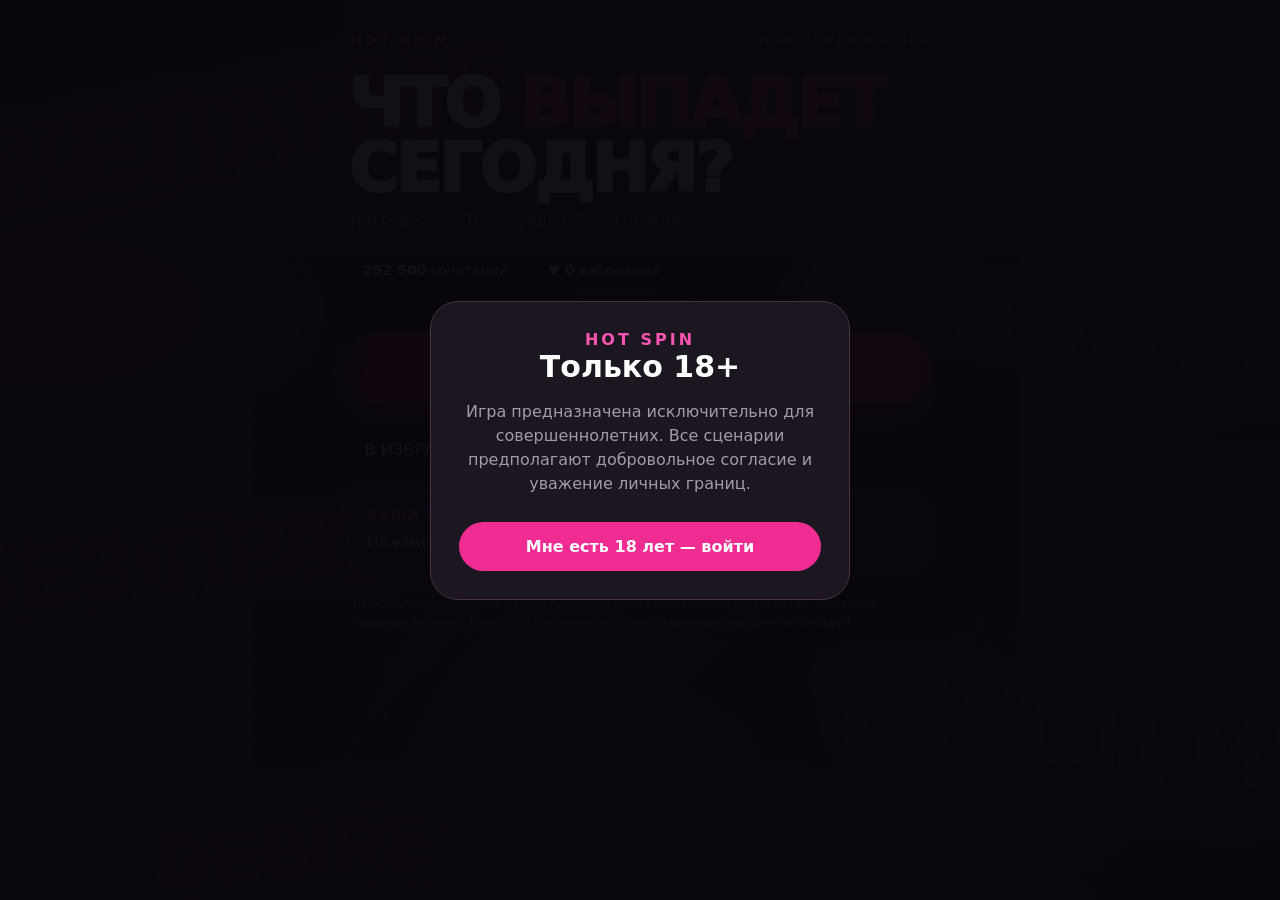
==== hot-spin/index.html @ f5f86ce6 "Curate third reel for poses and roleplay use" ====
<!doctype html>
<html lang="ru">
<head>
<meta charset="utf-8"><meta name="viewport" content="width=device-width,initial-scale=1,viewport-fit=cover">
<meta name="theme-color" content="#09070c"><title>HOT SPIN 18+</title>
<script src="https://telegram.org/js/telegram-web-app.js"></script>
<style>
:root{color-scheme:dark;--bg:#09070c;--panel:#1a171f;--line:#39313d;--pink:#f02b91;--pink2:#a20b69;--muted:#a49ba9;--white:#fff}
*{box-sizing:border-box}body{margin:0;background:radial-gradient(ellipse at 80% 0%,#40102d 0,transparent 38%),radial-gradient(ellipse at 0% 60%,#250d22 0,transparent 35%),var(--bg);color:var(--white);font-family:system-ui,-apple-system,Segoe UI,sans-serif;min-height:100vh}
main{max-width:620px;margin:auto;padding:24px 18px calc(36px + env(safe-area-inset-bottom))}
.top{display:flex;justify-content:space-between;align-items:center;color:var(--muted);font-size:14px;margin:8px 2px 24px}.brand{font-weight:900;letter-spacing:3px;color:#ff55b2}
h1{font-size:clamp(42px,11vw,68px);line-height:.95;letter-spacing:-3px;margin:24px 0 10px;font-weight:950}.hot{color:#ff399f}.sub{color:var(--muted);font-size:15px;margin:0 0 22px}
.pills{display:flex;gap:10px;flex-wrap:wrap;margin:22px 0 26px}.pill{border:1px solid var(--line);border-radius:30px;padding:10px 14px;color:#eee;background:#151219;font-size:14px}
.card{background:linear-gradient(145deg,#211d26,#151219);border:1px solid #39323d;border-radius:28px;padding:21px 18px;margin:14px 0;box-shadow:0 12px 30px #0003}
.cardhead{display:flex;align-items:center;justify-content:space-between;gap:8px;color:#a99eac;font-size:12px;letter-spacing:2px;text-transform:uppercase}.tools{display:flex;gap:8px}.icon{width:46px;height:46px;border-radius:50%;border:1px solid #514755;background:#29232e;color:white;font-size:22px;cursor:pointer}.value{font-size:clamp(23px,6vw,30px);font-weight:750;min-height:74px;display:flex;align-items:center;padding-right:4px;line-height:1.15;overflow-wrap:anywhere}.value.spinning{filter:blur(1.5px);opacity:.65}
.single-drum{padding:10px 11px 8px;border-color:#6c2853;box-shadow:0 14px 40px #d3137820}
.reelValues{margin-top:6px;border-radius:15px;overflow:hidden;background:linear-gradient(180deg,#100d14,#28202b 48%,#100d14);border:1px solid #493345}
.reelRow{min-width:0;display:grid;grid-template-columns:minmax(0,1fr) 100px;grid-template-rows:14px 1fr;gap:2px 6px;padding:7px 9px;border-bottom:1px solid #493345;align-items:center;height:112px;min-height:112px}
.reelRow:last-child{border-bottom:0}
.reelLabel{grid-column:1;color:#ff69b9;font-size:10px;letter-spacing:1.5px;text-transform:uppercase}
.reelValue{grid-column:1;grid-row:2;font-size:clamp(17px,4.8vw,23px);font-weight:800;line-height:1.1;overflow-wrap:anywhere;word-break:normal;height:3.4em;min-height:0;max-height:none;display:block;overflow:visible;align-self:center}
.reelTools{grid-column:2;grid-row:1 / span 2;display:flex;flex-direction:row;flex-wrap:nowrap;justify-content:center;align-items:center;gap:3px;width:100px}
.reelTools button{display:grid;place-items:center;box-sizing:border-box;width:30px;height:30px;min-width:30px;min-height:30px;flex:0 0 30px;padding:0;border:1px solid #87406c;border-radius:9px;background:linear-gradient(145deg,#30202f,#17121b);color:#ff83c7;cursor:pointer}.reelTools button:active{transform:scale(.94);background:#54213f}.reelTools button svg{width:17px;height:17px;display:block;stroke:currentColor;fill:none;stroke-width:2;stroke-linecap:round;stroke-linejoin:round}.reelTools .poseHelp{font-size:17px;font-weight:900;line-height:1}
.reelTools .poseHelp{width:100%;height:24px;min-height:24px;border-radius:8px;font-size:12px}
.reelValue.rolling{animation:reelSpinDown .11s linear infinite;filter:blur(1.5px);opacity:.72}
.reelValue.settling{animation:none;filter:blur(0);opacity:1;transform:translateY(0);transition:transform 850ms cubic-bezier(.12,.78,.18,1),opacity 650ms ease,filter 650ms ease}
@keyframes reelSpinDown{0%{transform:translateY(-13px)}100%{transform:translateY(13px)}}
@media(prefers-reduced-motion:reduce){.reelValue.rolling{animation:none;filter:blur(1px)}}
button{font:inherit}.spin{width:100%;border:1px solid #ff64b8;border-radius:100px;padding:21px 16px;margin:18px 0 10px;background:linear-gradient(100deg,#9d0c68,#f02b91,#bd167b);color:white;font-weight:850;font-size:24px;box-shadow:0 12px 32px #d3137845;cursor:pointer}.spin:disabled{opacity:.65}.secondary{border:1px solid var(--line);background:#17131b;color:#f6eaf2;border-radius:18px;padding:12px 16px;cursor:pointer}.actions{display:flex;gap:10px;flex-wrap:wrap;margin-top:12px}.result{border:1px solid #7b2859;background:#241321;border-radius:22px;padding:18px;margin-top:16px}.result h2{font-size:13px;letter-spacing:2px;color:#ff66b7;margin:0 0 10px}.result p{margin:7px 0;color:#eee}.note{color:var(--muted);font-size:12px;line-height:1.5;margin:18px 4px}.locked{color:#ff69b9}.gate{position:fixed;inset:0;background:#09070cf5;z-index:5;display:grid;place-items:center;padding:24px}.gatebox{max-width:420px;text-align:center;background:#1b1620;border:1px solid #493044;border-radius:28px;padding:28px}.gate h2{font-size:30px;margin:0 0 8px}.gate p{color:var(--muted);line-height:1.5}.gate button{background:var(--pink);color:white;border:0;border-radius:30px;padding:15px 24px;font-weight:800;width:100%;margin-top:10px}.hidden{display:none!important}
@media(prefers-reduced-motion:no-preference){.spin{transition:none;transform:none}.spin:active{transform:none}.card{transition:border-color .2s}}

/* Erotic street-art ambient */
body{position:relative;overflow-x:hidden;background-color:#08060b}
.ambient{position:fixed;inset:0;z-index:0;overflow:hidden;pointer-events:none;isolation:isolate;background:radial-gradient(ellipse at 50% 110%,#68113f3d,transparent 56%),linear-gradient(135deg,#08060b 0%,#130914 48%,#09070c 100%)}
.ambient::before,.ambient::after{content:"";position:absolute;inset:-30%;pointer-events:none;will-change:transform}
.ambient::before{filter:blur(28px);background:radial-gradient(ellipse 28% 18% at 20% 40%,#f02b9133,transparent 75%),radial-gradient(ellipse 30% 20% at 82% 65%,#7e2be033,transparent 74%),radial-gradient(ellipse 23% 26% at 52% 18%,#f04c9b20,transparent 76%);animation:streetGlow 20s ease-in-out infinite alternate}
.ambient::after{opacity:.28;background-image:radial-gradient(#ff58b6 1px,transparent 1.5px),radial-gradient(#a84dff 1px,transparent 1.5px);background-size:27px 27px,41px 41px;background-position:0 0,13px 19px;mask-image:linear-gradient(135deg,transparent 5%,#000 45%,transparent 92%);animation:halftoneDrift 30s linear infinite}
.ambient span{position:absolute;display:block;white-space:nowrap;left:var(--x,50%);top:110%;animation:streetFloat var(--duration,25s) ease-in-out infinite;animation-delay:var(--delay,0s);will-change:transform,opacity}
.ambient .symbol{font-size:var(--size,34px);font-weight:900;color:#ff65b8;opacity:0;text-shadow:0 0 18px #f02b91a8,2px 2px 0 #32102d}
.ambient .word{font-size:var(--size,17px);font-weight:1000;letter-spacing:3px;color:#ff69bd;opacity:0;text-transform:uppercase;-webkit-text-stroke:.35px #ffd2e9;text-shadow:3px 3px 0 #74104d,0 0 18px #f02b91b0;transform:rotate(var(--rot,-8deg))}
.ambient .tag{font-family:Impact,Haettenschweiler,"Arial Narrow Bold",sans-serif;font-size:var(--size,26px);letter-spacing:1px;color:#c6a0ff;-webkit-text-stroke:1px #45134f;text-shadow:3px 3px 0 #f02b91,0 0 18px #b64cff;opacity:0}
.ambient .wall-tag{position:absolute;display:block;white-space:nowrap;pointer-events:none;font-family:Impact,Haettenschweiler,"Arial Narrow Bold",sans-serif;font-weight:1000;line-height:.9;letter-spacing:2px;font-size:clamp(42px,10vw,104px);color:#ff4eaa;-webkit-text-stroke:1.5px #ffc0df;text-shadow:5px 5px 0 #641044,9px 9px 0 #a52c78,0 0 28px #f02b91;opacity:.23;filter:drop-shadow(0 0 14px #d82c91);animation:graffitiPulse 9s ease-in-out infinite alternate}
.ambient .wall-one{top:9%;left:-2%;transform:rotate(-11deg)}
.ambient .wall-two{top:32%;right:-5%;font-size:clamp(38px,8vw,82px);color:#c69aff;-webkit-text-stroke:1px #f0d9ff;text-shadow:5px 5px 0 #43114e,9px 9px 0 #7925a0,0 0 28px #a84dff;transform:rotate(8deg);animation-delay:-3s}
.ambient .wall-three{top:57%;left:-4%;font-size:clamp(37px,8.5vw,88px);transform:rotate(-7deg);animation-delay:-5s}
.ambient .wall-four{top:77%;right:-4%;font-size:clamp(40px,9vw,92px);color:#d6aaff;-webkit-text-stroke:1px #f5dcff;text-shadow:5px 5px 0 #42104d,9px 9px 0 #8124a5,0 0 28px #a84dff;transform:rotate(7deg);animation-delay:-2s}
.ambient .wall-five{top:91%;left:12%;font-size:clamp(36px,7vw,72px);transform:rotate(-5deg);animation-delay:-7s}
@keyframes graffitiPulse{0%{opacity:.16;filter:drop-shadow(0 0 8px #d82c91)}100%{opacity:.3;filter:drop-shadow(0 0 22px #d82c91)}}
.ambient .dance-shadow{position:absolute;top:27%;left:50%;width:min(62vw,360px);height:440px;opacity:.13;filter:blur(1px);transform:translateX(-50%);background:radial-gradient(ellipse at 34% 12%,#ff73bd 0 5%,transparent 5.8%),radial-gradient(ellipse at 65% 18%,#b77aff 0 5%,transparent 5.8%),radial-gradient(ellipse at 39% 38%,#ff5aa8 0 12%,transparent 12.8%),radial-gradient(ellipse at 61% 43%,#a86bff 0 13%,transparent 13.8%),linear-gradient(115deg,transparent 28%,#ff5aa8 29% 38%,transparent 39%),linear-gradient(65deg,transparent 53%,#a86bff 54% 63%,transparent 64%);mask-image:radial-gradient(ellipse at center,#000 15%,transparent 72%);animation:closeDance 8s ease-in-out infinite alternate}
@keyframes streetGlow{0%{transform:translate3d(-3%,1%,0) scale(.94) rotate(-5deg)}100%{transform:translate3d(4%,2%,0) scale(1.07) rotate(7deg)}}
@keyframes halftoneDrift{from{transform:translate3d(0,0,0) rotate(0)}to{transform:translate3d(2%,-2%,0) rotate(8deg)}}
@keyframes closeDance{0%{transform:translateX(-50%) rotate(-3deg) scale(.96)}100%{transform:translateX(-50%) rotate(3deg) scale(1.04)}}
@keyframes streetFloat{0%{opacity:0;transform:translate3d(0,0,0) rotate(var(--rot,-8deg)) scale(.8)}14%{opacity:.17}52%{opacity:.2;transform:translate3d(var(--drift,22px),-58vh,0) rotate(calc(var(--rot,-8deg) + 8deg)) scale(1)}88%{opacity:.08}100%{opacity:0;transform:translate3d(calc(var(--drift,22px) * -1),-125vh,0) rotate(calc(var(--rot,-8deg) + 18deg)) scale(.9)}}
main{position:relative;z-index:1}
@media(prefers-reduced-motion:reduce){.ambient::before,.ambient::after,.ambient span,.ambient .dance-shadow,.ambient .wall-tag{animation:none}.ambient span{opacity:.025}.ambient .wall-tag{opacity:.2}}
.poseHelp{width:29px;height:29px;border-radius:50%;border:1px solid #b54b88;background:#32152a;color:#ff9bd0;font-size:15px;font-weight:900;line-height:1;cursor:pointer;align-self:center}.poseInfo{position:fixed;inset:0;z-index:8;background:#08060de8;display:grid;place-items:center;padding:22px}.poseInfoBox{width:min(100%,460px);max-height:80vh;overflow:auto;background:#211823;border:1px solid #a12b70;border-radius:22px;padding:22px;box-shadow:0 20px 60px #0009}.poseInfoBox h3{margin:0 34px 12px 0;color:#ff79c2;font-size:21px}.poseInfoBox p{color:#eee;line-height:1.55;margin:0 0 18px}.poseInfoBox button{border:1px solid #85436b;background:#35172b;color:#fff;border-radius:14px;padding:11px 18px}</style>
</head>
<body>
<div class="ambient" aria-hidden="true">
<span class="dance-shadow"></span>
<div class="wall-tag wall-one">ЖЕЛАНИЕ</div>
<div class="wall-tag wall-two">AFTER DARK</div>
<div class="wall-tag wall-three">БЕЗ ПРАВИЛ</div>
<div class="wall-tag wall-four">TOUCH ME</div>
<div class="wall-tag wall-five">DESIRE</div>
</div>

<div class="gate" id="ageGate"><div class="gatebox"><div class="brand">HOT SPIN</div><h2>Только 18+</h2><p>Игра предназначена исключительно для совершеннолетних. Все сценарии предполагают добровольное согласие и уважение личных границ.</p><button id="ageYes">Мне есть 18 лет — войти</button></div></div>
<main>
<div class="top"><span class="brand">HOT SPIN</span><span>ИГРА ДЛЯ ДВОИХ · 18+</span></div>
<h1>ЧТО <span class="hot">ВЫПАДЕТ</span><br>СЕГОДНЯ?</h1><p class="sub">Три барабана. Тысячи идей. Ваши правила.</p>
<div class="pills"><span class="pill"><b id="total">252 500</b> сочетаний</span><span class="pill">♥ <b id="favCount">0</b> избранных</span></div>
<section id="drums"></section>
<button class="spin" id="spin">КРУТИТЬ</button>
<div class="actions"><button class="secondary" id="save">В ИЗБРАННОЕ</button><button class="secondary" id="again">НОВАЯ КОМБИНАЦИЯ</button></div>
<section class="result" aria-live="polite"><h2>ВАША КОМБИНАЦИЯ</h2><div id="summary"><p>Нажмите «Крутить», чтобы получить сочетание.</p></div></section>
<p class="note">Любой участник может отказаться от задания или заменить результат. Обсудите границы заранее. Никакого давления — только взаимное желание и комфорт.</p>
</main>
<script>
(()=>{
const tg=window.Telegram?.WebApp;try{tg?.ready();tg?.expand();}catch(e){}
const data={
"ПОЗА":[
"Самапада (Равновесие)",
"Утпхуллака (Раскрывающийся цветок)",
"Джумбхитака (Зевок)",
"Индрани (Поза царицы)",
"Сампутика (Шкатулка)",
"Пидитака (Сжатие)",
"Вештитака (Обвивающая)",
"Бадавака (Кобылица)",
"Паршвасампута (Боковое соединение)",
"Ложки (Тирьяк)",
"Ножницы (Картари)",
"Упавиштака (Наездница)",
"Бхрамарака (Пчела)",
"Преха (Качели)",
"Обратная наездница",
"Дхенука (Корова)",
"Гардхабха (Осел)",
"Вьягхра (Тигр)",
"Падмасана (Лотос)",
"Югмапада (Парные ноги)",
"Джанукурпара (Опора на стену)",
"Тривикрама (Шагающий)",
"Аваламбитака (Подвешенная)",
"Миссионерская с опорой на подушки",
"Миссионерская с согнутыми коленями",
"Лицом к лицу, ноги вытянуты",
"Лицом к лицу, ноги согнуты",
"Бок о бок, лицом друг к другу",
"Бок о бок, спиной к партнёру",
"Боковое соединение с переплетёнными ногами",
"Наездница с опорой на колени",
"Наездница с опорой на стопы",
"Наездница с наклоном вперёд",
"Наездница с наклоном назад",
"Наездница с поворотом корпуса",
"Обратная наездница с опорой на колени",
"Позиция сзади на четвереньках",
"Позиция сзади с опорой на локти",
"Позиция сзади лёжа на боку",
"Позиция сзади стоя у опоры",
"Поза сидя лицом к лицу",
"Лотос с опорой на подушки",
"Сидя на краю кровати",
"Сидя на устойчивом кресле",
"Стоя лицом к лицу у стены",
"Стоя с опорой на устойчивую поверхность",
"Стоя с одной ногой на невысокой опоре",
"Объятия сидя лицом друг к другу",
"Полулёжа с опорой на подушки",
"Поза с индивидуально выбранной опорой"
],
"РОЛЕВАЯ ИГРА":[
  "Незнакомцы в баре",
  "Незнакомцы в отеле",
  "Попутчики в купе",
  "Попутчики в самолёте",
  "Тайный поклонник",
  "Свидание вслепую",
  "Случайная встреча в лифте",
  "Знакомство на вечеринке",
  "Соседи, которые давно флиртуют",
  "Встреча после долгой разлуки",
  "Врач и пациент",
  "Учитель и ученик",
  "Репетитор и взрослый ученик",
  "Массажист и клиент",
  "Сантехник и хозяин дома",
  "Курьер и получатель заказа",
  "Горничная и постоялец",
  "Шеф и секретарь",
  "Босс и сотрудник на сверхурочной работе",
  "Полицейский и нарушитель",
  "Детектив и подозреваемый",
  "Господин и слуга",
  "Госпожа и слуга",
  "Капитан и помощник",
  "Тренер и взрослый ученик",
  "Вампир и гость замка",
  "Супергерой и злодей",
  "Пират и пленник",
  "Рыцарь и прекрасная дама",
  "Император и фаворитка",
  "Король и придворная",
  "Волшебник и ученица магии",
  "Охотник за сокровищами и проводник",
  "Путешественник во времени и проводник",
  "Киногерои на свидании",
  "Вор и хозяин дома",
  "Шпион и агент на допросе",
  "Секретные агенты под прикрытием",
  "Звезда и поклонник",
  "Фотограф и модель",
  "Режиссёр и актёр",
  "Певица и телохранитель",
  "Пилот и пассажир",
  "Бариста и постоянный гость",
  "Владелец галереи и посетитель",
  "Танцор и партнёр по репетиции",
  "Соперники, заключившие пари",
  "Организатор и гость закрытой вечеринки",
  "Анонимные собеседники по переписке",
  "Вы сами выбираете роли"
],
"ПИКАНТНЫЙ ЭЛЕМЕНТ":[
 "ПИКАНТНЫЙ ЭЛЕМЕНТ",
 "Большая подушка для опоры",
 "Маленькая декоративная подушка",
 "Подушка между коленями",
 "Подушка под поясницу",
 "Подушка для путешествий",
 "Мягкий валик",
 "Плед для уютной атмосферы",
 "Мягкое махровое полотенце",
 "Большое банное полотенце",
 "Мягкий коврик у кровати",
 "Шёлковая наволочка",
 "Мягкая простыня",
 "Мягкий халат",
 "Рубашка на пуговицах",
 "Футболка оверсайз",
 "Кардиган",
 "Мягкий свитер",
 "Длинные тёплые носки",
 "Мягкие домашние тапочки",
 "Галстук как элемент образа",
 "Широкий пояс от халата",
 "Шарф из мягкой ткани",
 "Шёлковый платок",
 "Атласная лента",
 "Декоративная лента для образа",
 "Маска для сна",
 "Мягкая повязка на глаза",
 "Перчатки из мягкой ткани",
 "Шапка или необычный головной убор",
 "Очки для создания образа",
 "Фартук для ролевого образа",
 "Украшение или бижутерия",
 "Бусы или длинное ожерелье",
 "Браслет",
 "Мягкое перо",
 "Косметическая кисть",
 "Большая мягкая кисть для макияжа",
 "Мягкий спонж",
 "Пуховка для пудры",
 "Мягкая кисточка для рисования",
 "Массажный ролик для лица",
 "Массажёр для головы",
 "Мягкая массажная щётка",
 "Массажный мячик",
 "Мягкий валик для массажа",
 "Мягкая мочалка",
 "Губка для тела",
 "Мягкая силиконовая щётка",
 "Тканевая повязка для волос",
 "Резинка для волос из ткани",
 "Расчёска с гладкими зубчиками",
 "Небольшой веер",
 "Бумажный веер",
 "Холодная ложка через ткань",
 "Тёплое полотенце комфортной температуры",
 "Лосьон для массажа, подходящий обоим",
 "Массажное масло для тела",
 "Крем для рук",
 "Бальзам для губ",
 "Парфюм для создания атмосферы",
 "Плейлист с любимой музыкой",
 "Колонка с музыкой",
 "Карточки с идеями для игры",
 "Записки с заданиями",
 "Конверт с секретным посланием",
 "Записка с комплиментом",
 "Игральные карты для выбора роли",
 "Кубик для случайного выбора задания",
 "Таймер для смены ролей",
 "Зеркало для создания образа",
 "Фото или открытка как сюжетная подсказка",
 "Тканевая сумка с реквизитом",
 "Косметичка с аксессуарами",
 "Мягкая игрушка как реквизит",
 "Ремень как часть костюма — не для фиксации",
 "Лёгкий шарф как часть костюма"
];
const keys=Object.keys(data), state={}, root=document.getElementById('drums');
const poseDescriptions={"Самапада (Равновесие)":"Партнёрша лежит на спине, ноги вытянуты; партнёр располагается сверху. Классический вариант лицом к лицу с возможностью смотреть друг на друга и обниматься.","Утпхуллака (Раскрывающийся цветок)":"Партнёрша лежит на спине, сгибает колени и разводит бёдра настолько, насколько удобно. Положение можно менять с помощью подушки.","Джумбхитака (Зевок)":"Партнёрша лежит на спине, поднимает согнутые ноги и разводит колени. Партнёр поддерживает бёдра или голени; амплитуду выбирают без напряжения.","Индрани (Поза царицы)":"Партнёрша лежит на спине и подтягивает согнутые колени к груди. Партнёр располагается сверху с опорой на матрас. Не форсируйте сгибание бёдер.","Сампутика (Шкатулка)":"Партнёрша лежит на спине с соединёнными или близко расположенными ногами. Положение ног выбирают так, чтобы сохранялся комфорт.","Пидитака (Сжатие)":"Партнёрша обхватывает ногами бёдра партнёра или скрещивает голени. Положение помогает сохранять близкий контакт.","Вештитака (Обвивающая)":"Партнёрша лежит на спине и располагает одну ногу выше на бедре или плече партнёра, вторую оставляет согнутой или вытянутой. Выбирайте удобную амплитуду.","Бадавака (Кобылица)":"Партнёрша лежит на спине, обе ноги подняты и опираются на плечи партнёра. Вариант требует подвижности; при дискомфорте ноги опускают.","Паршвасампута (Боковое соединение)":"Оба партнёра лежат на боку лицом друг к другу, ноги могут быть слегка переплетены. Расслабленный вариант для неспешной близости.","Ложки (Тирьяк)":"Оба партнёра лежат на боку в одном направлении, один располагается позади другого. Можно подложить подушку между коленями.","Ножницы (Картари)":"Партнёры лежат на боку лицом друг к другу, тела расположены под небольшим углом, ноги перекрещены. Угол выбирают свободно.","Упавиштака (Наездница)":"Один партнёр лежит на спине, второй располагается сверху лицом к нему, опираясь на колени или стопы. Верхний партнёр регулирует положение и темп.","Бхрамарака (Пчела)":"Вариант позиции сверху лицом к партнёру: вместо вертикальных движений можно делать небольшие круговые движения тазом, если обоим удобно.","Преха (Качели)":"Партнёрша располагается сверху и слегка отклоняет корпус назад, опираясь руками на бёдра партнёра или матрас. Не перегружайте спину.","Обратная наездница":"Партнёр лежит на спине, партнёрша располагается сверху спиной к его лицу. Для устойчивости можно опираться на колени или стопы.","Дхенука (Корова)":"Партнёрша стоит на четвереньках, опираясь на ладони и колени; партнёр располагается сзади на коленях. Под колени можно положить мягкую подкладку.","Гардхабха (Осел)":"Партнёрша опускается на предплечья, сохраняя удобную опору под коленями; партнёр располагается сзади. Не нужно чрезмерно прогибать поясницу.","Вьягхра (Тигр)":"Партнёрша опирается на предплечья и колени, партнёр располагается сзади и наклоняется ближе для объятий.","Падмасана (Лотос)":"Партнёр сидит со скрещёнными ногами, второй садится к нему лицом на колени и обнимает. Под спину можно поставить подушки.","Югмапада (Парные ноги)":"Партнёры сидят лицом друг к другу, ноги вытянуты и расположены по сторонам. Можно опираться руками сзади и менять угол ног.","Джанукурпара (Опора на стену)":"Один партнёр стоит спиной к стене и при желании сгибает одну ногу, второй стоит напротив. Стена служит опорой для равновесия.","Тривикрама (Шагающий)":"Вариант стоя с поддержкой за бёдра. Используйте только если обоим хватает сил и есть надёжная опора; безопаснее оставить обе ноги на полу.","Аваламбитака (Подвешенная)":"Партнёрша опирается спиной о стену, партнёр поддерживает её под бёдра. Это сложный вариант: не переносите весь вес без уверенной подготовки.","Миссионерская с опорой на подушки":"Партнёрша лежит на спине, под поясницей или коленями подушка. Партнёр располагается сверху лицом к ней.","Миссионерская с согнутыми коленями":"Партнёрша лежит на спине с согнутыми коленями и стопами на поверхности. Партнёр располагается сверху; положение ног можно менять.","Лицом к лицу, ноги вытянуты":"Оба партнёра располагаются лицом друг к другу; ноги вытянуты вдоль кровати. Подходит для тесного контакта и объятий.","Лицом к лицу, ноги согнуты":"Партнёры лежат лицом друг к другу, колени слегка согнуты. Можно сблизить бёдра или подложить подушки.","Бок о бок, лицом друг к другу":"Оба лежат на боку, лицом друг к другу. Ноги свободно согнуты; удобно менять расстояние и положение.","Бок о бок, спиной к партнёру":"Оба лежат на боку в одном направлении. Положение можно дополнить подушкой между коленями.","Боковое соединение с переплетёнными ногами":"Партнёры лежат на боку лицом друг к другу и легко переплетают ноги. Не тяните и не фиксируйте ноги силой.","Наездница с опорой на колени":"Один партнёр лежит на спине, второй сверху лицом к нему и опирается на колени. Под колени можно положить мягкую подушку.","Наездница с опорой на стопы":"Партнёрша сверху лицом к партнёру, опирается на стопы или колени — как устойчивее. Можно держаться за руки для баланса.","Наездница с наклоном вперёд":"Партнёрша сверху лицом к партнёру и немного наклоняет корпус вперёд, опираясь руками на матрас или плечи.","Наездница с наклоном назад":"Партнёрша сверху лицом к партнёру и слегка отклоняет корпус назад, используя руки как дополнительную опору.","Наездница с поворотом корпуса":"Партнёрша сверху лицом к партнёру и мягко поворачивает корпус вправо или влево, сохраняя устойчивую опору.","Обратная наездница с опорой на колени":"Партнёрша сверху спиной к партнёру, опирается на колени. Руки можно поставить на бёдра партнёра или матрас.","Позиция сзади на четвереньках":"Партнёрша стоит на ладонях и коленях, партнёр располагается сзади. Под колени можно подложить полотенце или подушку.","Позиция сзади с опорой на локти":"Партнёрша опирается на предплечья и колени, партнёр располагается сзади. Поясницу держат в естественном положении.","Позиция сзади лёжа на боку":"Оба партнёра лежат на боку в одном направлении, один располагается позади другого. Это менее энергозатратный вариант.","Позиция сзади стоя у опоры":"Оба партнёра стоят; один слегка наклоняется вперёд и опирается руками на устойчивую поверхность. Поверхность не должна скользить.","Поза сидя лицом к лицу":"Партнёры сидят лицом друг к другу на кровати или устойчивой поверхности, сближаясь для объятий. Под спину можно положить подушки.","Лотос с опорой на подушки":"Один партнёр сидит со скрещёнными ногами, второй — лицом к нему на коленях. Подушки за спиной помогают сохранить удобную осанку.","Сидя на краю кровати":"Один партнёр сидит на краю устойчивой кровати, второй располагается лицом к нему. Поверхность не должна шататься.","Сидя на устойчивом кресле":"Один партнёр сидит в устойчивом кресле, второй располагается сверху лицом к нему или рядом. Кресло должно стоять на нескользком полу.","Стоя лицом к лицу у стены":"Партнёры стоят лицом друг к другу; один может опереться спиной о стену. Стена помогает сохранять равновесие.","Стоя с опорой на устойчивую поверхность":"Один партнёр стоит и опирается руками на устойчивый стол или комод. Не используйте хрупкую или шаткую мебель.","Стоя с одной ногой на невысокой опоре":"Один партнёр стоит, поставив одну ногу на невысокую устойчивую подставку. Высота должна быть комфортной, без растяжения.","Объятия сидя лицом друг к другу":"Партнёры сидят лицом к лицу, обнимаются и выбирают удобное положение ног. Можно опереться спиной о стену.","Полулёжа с опорой на подушки":"Один или оба партнёра располагаются полулёжа, опираясь на несколько подушек. Угол подбирают так, чтобы не напрягать шею и поясницу.","Поза с индивидуально выбранной опорой":"Выберите удобное положение и добавьте подушки, валик или устойчивую опору. Главное — комфорт, равновесие и возможность свободно сменить позу."};
function showPoseInfo(name){const layer=document.createElement('div');layer.className='poseInfo';layer.innerHTML='<div class="poseInfoBox" role="dialog" aria-modal="true"><h3></h3><p></p><button type="button">Понятно</button></div>';layer.querySelector('h3').textContent=name;layer.querySelector('p').textContent=poseDescriptions[name]||'Выберите комфортное положение и устойчивую опору. Не допускайте боли или чрезмерного напряжения.';const close=()=>layer.remove();layer.addEventListener('click',e=>{if(e.target===layer)close()});layer.querySelector('button').addEventListener('click',close);document.addEventListener('keydown',function esc(e){if(e.key==='Escape'){close();document.removeEventListener('keydown',esc)}});document.body.appendChild(layer);layer.querySelector('button').focus();}
const roleDescriptions={"Незнакомцы в баре":"Вы встречаетесь в баре как незнакомцы: начинаете разговор, обмениваетесь взглядами и будто знакомитесь впервые.","Незнакомцы в отеле":"Один играет гостя отеля, другой — незнакомца, с которым случайно пересеклись в холле или баре.","Попутчики в купе":"Вы изображаете попутчиков в купе: разговор в дороге постепенно превращается в личное знакомство.","Попутчики в самолёте":"Сыграйте случайных соседей по креслам в самолёте, которые разговорились во время долгого перелёта.","Тайный поклонник":"Один оставляет другому загадочные записки или сообщения с подсказками о месте встречи и образе.","Свидание вслепую":"Один из вас приходит на встречу, не зная, кто будет его спутником. Начните знакомство с нуля.","Случайная встреча в лифте":"Вы случайно оказываетесь вдвоём в лифте и начинаете разговор, будто видите друг друга впервые.","Знакомство на вечеринке":"Один — гость вечеринки, второй — человек, который первым решается подойти и завязать знакомство.","Соседи, которые давно флиртуют":"Вы играете соседей, которые давно замечают друг друга и наконец решаются заговорить.","Встреча после долгой разлуки":"Представьте, что вы встретились после долгой разлуки и заново узнаёте друг друга.","Врач и пациент":"Один играет врача, другой — взрослого пациента. Сюжет строится на условном приёме и заранее согласованных границах.","Учитель и ученик":"Один — учитель, другой — взрослый ученик. Можно разыграть урок, проверку знаний и шуточные задания.","Репетитор и взрослый ученик":"Один проводит индивидуальное занятие, второй пришёл освоить новый навык. Добавьте небольшое игровое задание.","Массажист и клиент":"Один играет массажиста, другой — клиента. Начните с расслабляющего спа-сценария и спокойной атмосферы.","Сантехник и хозяин дома":"Один изображает специалиста, пришедшего починить что-то дома, второй — хозяина, который встречает его.","Курьер и получатель заказа":"Один доставляет заказ, другой открывает дверь. Придумайте неожиданный повод задержаться и поговорить.","Горничная и постоялец":"Один — постоялец, другой — сотрудник отеля. Разыграйте необычное обслуживание номера или случайную встречу.","Шеф и секретарь":"Один — строгий руководитель, другой — секретарь. Сюжет строится вокруг важного поручения и приватного разговора.","Босс и сотрудник на сверхурочной работе":"Разыграйте поздний рабочий вечер: руководитель и сотрудник вместе заканчивают необычно важный проект.","Полицейский и нарушитель":"Один — полицейский, другой — нарушитель. Это постановочная игра: никаких настоящих задержаний или принуждения.","Детектив и подозреваемый":"Один — детектив, другой — подозреваемый. Проведите шуточный допрос с вымышленной загадкой.","Господин и слуга":"Один задаёт правила игры, другой добровольно соглашается выполнять заранее оговорённые просьбы. Стоп-слово действует всегда.","Госпожа и слуга":"Поменяйтесь ведущей и ведомой ролями: один предлагает задания, второй выбирает, что ему подходит.","Капитан и помощник":"Один — капитан, другой — помощник. Вместе решите вымышленную задачу во время необычного путешествия.","Тренер и взрослый ученик":"Один — тренер, другой — взрослый ученик. Придумайте серию простых заданий и систему поощрений.","Вампир и гость замка":"Один играет вампира, другой — загадочного гостя замка. Создайте атмосферу свечами, музыкой и театральными репликами.","Супергерой и злодей":"Один — супергерой, другой — злодей. Придумайте конфликт, тайну и эффектное перемирие.","Пират и пленник":"Один — пират, другой — пленник или пленница. Все действия только постановочные и заранее согласованные.","Рыцарь и прекрасная дама":"Один — рыцарь, другой — знатная персона. Добавьте старинные обращения, музыку и небольшой сюжет спасения.","Император и фаворитка":"Один — правитель, другой — приближённый персонаж. Разыграйте дворцовый приём с условными правилами и тайной.","Король и придворная":"Вы — король и придворная персона. Придумайте церемонию, поручение или секретную аудиенцию.","Волшебник и ученица магии":"Один — волшебник, другой — взрослый ученик. Магические задания и вымышленные заклинания задают настроение.","Охотник за сокровищами и проводник":"Один ищет сокровище, второй знает дорогу. Вместе разыграйте приключение с подсказками и картой.","Путешественник во времени и проводник":"Один прибыл из другого времени, второй помогает освоиться в новой эпохе. Придумайте легенду встречи.","Киногерои на свидании":"Выберите образы любимых киногероев или придумайте собственных персонажей и сыграйте сцену знакомства.","Вор и хозяин дома":"Один — вор, другой — хозяин дома. Это вымышленная комедийная сцена без реального проникновения или угроз.","Шпион и агент на допросе":"Один — агент, другой — шпион. Разыграйте допрос с выдуманным секретом и правом остановить игру в любой момент.","Секретные агенты под прикрытием":"Вы оба работаете под прикрытием и встречаетесь для обмена секретной информацией. Придумайте кодовую фразу.","Звезда и поклонник":"Один — известная звезда, другой — поклонник. Сыграйте случайную встречу после выступления.","Фотограф и модель":"Один — фотограф, другой — модель. Начните с постановочной фотосессии и заранее обсудите комфортные границы.","Режиссёр и актёр":"Один — режиссёр, другой — актёр. Репетируйте сцену, меняя интонации и предлагая неожиданные дубли.","Певица и телохранитель":"Один — певица или певец, другой — телохранитель. Разыграйте подготовку к важному выходу на сцену.","Пилот и пассажир":"Один — пилот, другой — пассажир. Создайте историю необычного рейса и знакомства на борту.","Бариста и постоянный гость":"Один — бариста, другой — постоянный посетитель. Придумайте фирменный заказ и повод для личного разговора.","Владелец галереи и посетитель":"Один — владелец галереи, другой — посетитель. Обсудите загадочную картину и придумайте её историю.","Танцор и партнёр по репетиции":"Один — преподаватель танцев, другой — партнёр на репетиции. Выберите музыку и разучите несколько движений.","Соперники, заключившие пари":"Вы давно соперничаете и заключили шуточное пари. Проигравший выполняет заранее согласованное желание победителя.","Организатор и гость закрытой вечеринки":"Один организует закрытую вечеринку, другой — особый гость. Придумайте правила входа и секретный пароль.","Анонимные собеседники по переписке":"Вы общаетесь анонимно и назначаете встречу, не раскрывая свои роли до самого знакомства.","Вы сами выбираете роли":"Придумайте любые два образа, место действия и первую реплику. Меняться ролями можно в любой момент."};
function showRoleInfo(name){const layer=document.createElement("div");layer.className="poseInfo";layer.innerHTML='<div class="poseInfoBox" role="dialog" aria-modal="true"><h3></h3><p></p><button type="button">Понятно</button></div>';layer.querySelector("h3").textContent=name;layer.querySelector("p").textContent=roleDescriptions[name]||"Заранее обсудите сценарий и границы, а играть можно только по взаимному согласию.";const close=()=>layer.remove();layer.addEventListener("click",e=>{if(e.target===layer)close()});layer.querySelector("button").addEventListener("click",close);document.addEventListener("keydown",function esc(e){if(e.key==="Escape"){close();document.removeEventListener("keydown",esc)}});document.body.appendChild(layer);layer.querySelector("button").focus();}
keys.forEach((k,i)=>state[k]={value:data[k][Math.floor(Math.random()*data[k].length)],locked:false});
function render(){root.innerHTML='';const c=document.createElement('article');c.className='card single-drum';c.innerHTML='<div class="cardhead"><span>ВАША КОМБИНАЦИЯ · 3 СЕКТОРА</span><span class="locked">'+keys.filter(k=>state[k].locked).length+' / 3 закреплено</span></div><div class="reelValues">'+keys.map((k,i)=>'<div class="reelRow"><div class="reelLabel">0'+(i+1)+' &nbsp;'+k+'</div><div class="reelValue" data-key="'+k+'">'+state[k].value+'</div><div class="reelTools"><button class="poseHelp" data-key="'+k+'" aria-label="Описание" title="Описание">?</button><button class="reroll" data-key="'+k+'" aria-label="Крутить барабан" title="Крутить"><svg viewBox="0 0 24 24" aria-hidden="true"><path d="M20 7v5h-5"/><path d="M4.8 9A8 8 0 0 1 18.5 6L20 7M4 17v-5h5"/><path d="M19.2 15A8 8 0 0 1 5.5 18L4 17"/></svg></button><button class="lock" data-key="'+k+'" aria-label="'+(state[k].locked?'Открыть барабан':'Зафиксировать барабан')+'" title="'+(state[k].locked?'Открыть':'Зафиксировать')+'"><svg viewBox="0 0 24 24" aria-hidden="true">'+(state[k].locked?'<rect x="4" y="10" width="16" height="11" rx="2"/><path d="M8 10V7a4 4 0 0 1 8 0v3"/>':'<rect x="4" y="10" width="16" height="11" rx="2"/><path d="M8 10V7a4 4 0 0 1 7.5-2"/>')+'</svg></button></div></div>').join('')+'</div>';c.querySelectorAll('.poseHelp').forEach(btn=>btn.addEventListener('click',()=>{const k=btn.dataset.key;const value=state[k].value;if(k==='ПОЗА')showPoseInfo(value);else if(k==='РОЛЕВАЯ ИГРА')showRoleInfo(value);else showElementInfo(value);}));c.querySelectorAll('.reroll').forEach(btn=>btn.addEventListener('click',()=>{const k=btn.dataset.key;if(!state[k].locked){state[k].value=pick(k);render();showSummary();}}));c.querySelectorAll('.lock').forEach(btn=>btn.addEventListener('click',()=>{const k=btn.dataset.key;state[k].locked=!state[k].locked;render();}));root.appendChild(c);if(root.classList.contains('rolling'))root.querySelector('.reelValues')?.classList.add('rolling');}
function showElementInfo(name){const layer=document.createElement('div');layer.className='poseInfo';layer.innerHTML='<div class="poseInfoBox" role="dialog" aria-modal="true"><h3></h3><p></p><button type="button">Понятно</button></div>';layer.querySelector('h3').textContent=name;layer.querySelector('p').textContent='Обсудите этот элемент заранее и используйте только по взаимному согласию. Учитывайте комфорт, индивидуальную чувствительность и безопасность. Любой участник может остановить игру в любой момент.';const close=()=>layer.remove();layer.addEventListener('click',e=>{if(e.target===layer)close()});layer.querySelector('button').addEventListener('click',close);document.addEventListener('keydown',function esc(e){if(e.key==='Escape'){close();document.removeEventListener('keydown',esc)}});document.body.appendChild(layer);layer.querySelector('button').focus();}
function pick(k){const a=data[k];return a[Math.floor(Math.random()*a.length)];}
function showSummary(){document.getElementById('summary').innerHTML=keys.map(k=>'<p><b>'+k+':</b> '+state[k].value+'</p>').join('');}
function spin(){const btn=document.getElementById('spin');if(btn.disabled)return;btn.disabled=true;const jobs=[];keys.forEach((k,i)=>{const el=root.querySelector('.reelValue[data-key="'+k+'"]');if(!el||state[k].locked)return;el.classList.remove('settling');el.classList.add('rolling');const duration=1900+i*650;const interval=setInterval(()=>{state[k].value=pick(k);el.textContent=state[k].value;},75);setTimeout(()=>{clearInterval(interval);state[k].value=pick(k);el.textContent=state[k].value;el.classList.remove('rolling');el.classList.add('settling');},duration);jobs.push(duration);});const total=Math.max(0,...jobs);setTimeout(()=>{btn.disabled=false;showSummary();},total+900);}
document.getElementById('spin').addEventListener('click',spin);
document.getElementById('again').addEventListener('click',()=>{keys.forEach(k=>{if(!state[k].locked)state[k].value=pick(k)});render();showSummary();});
const favKey='hotspin_favs_v1';let favs=[];try{favs=JSON.parse(localStorage.getItem(favKey)||'[]')}catch(e){}
function count(){document.getElementById('favCount').textContent=favs.length}
document.getElementById('save').addEventListener('click',()=>{const item=keys.map(k=>state[k].value).join(' | ');if(!favs.includes(item))favs.push(item);try{localStorage.setItem(favKey,JSON.stringify(favs));}catch(e){}count();document.getElementById('save').textContent='СОХРАНЕНО';});
document.getElementById('ageYes').addEventListener('click',()=>{document.getElementById('ageGate').classList.add('hidden');try{sessionStorage.setItem('hotspin_age_ok','1')}catch(e){}});
try{if(sessionStorage.getItem('hotspin_age_ok')==='1')document.getElementById('ageGate').classList.add('hidden')}catch(e){}
count();render();
})();
</script>
</body></html>
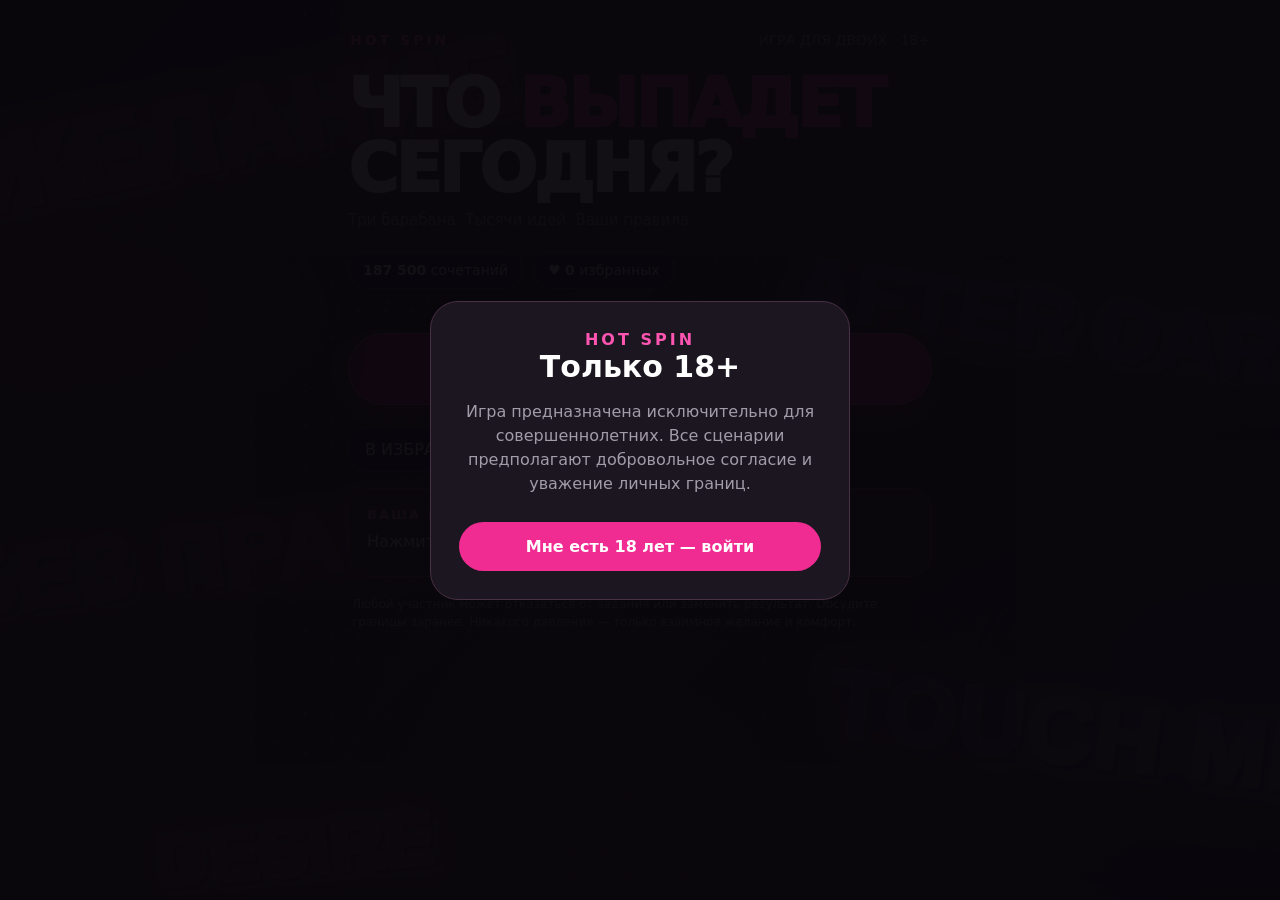
==== commit df99e54b: "Update combination count for curated third reel" ====
--- a/hot-spin/index.html
+++ b/hot-spin/index.html
@@ -69,7 +69,7 @@
 <main>
 <div class="top"><span class="brand">HOT SPIN</span><span>ИГРА ДЛЯ ДВОИХ · 18+</span></div>
 <h1>ЧТО <span class="hot">ВЫПАДЕТ</span><br>СЕГОДНЯ?</h1><p class="sub">Три барабана. Тысячи идей. Ваши правила.</p>
-<div class="pills"><span class="pill"><b id="total">252 500</b> сочетаний</span><span class="pill">♥ <b id="favCount">0</b> избранных</span></div>
+<div class="pills"><span class="pill"><b id="total">187 500</b> сочетаний</span><span class="pill">♥ <b id="favCount">0</b> избранных</span></div>
 <section id="drums"></section>
 <button class="spin" id="spin">КРУТИТЬ</button>
 <div class="actions"><button class="secondary" id="save">В ИЗБРАННОЕ</button><button class="secondary" id="again">НОВАЯ КОМБИНАЦИЯ</button></div>
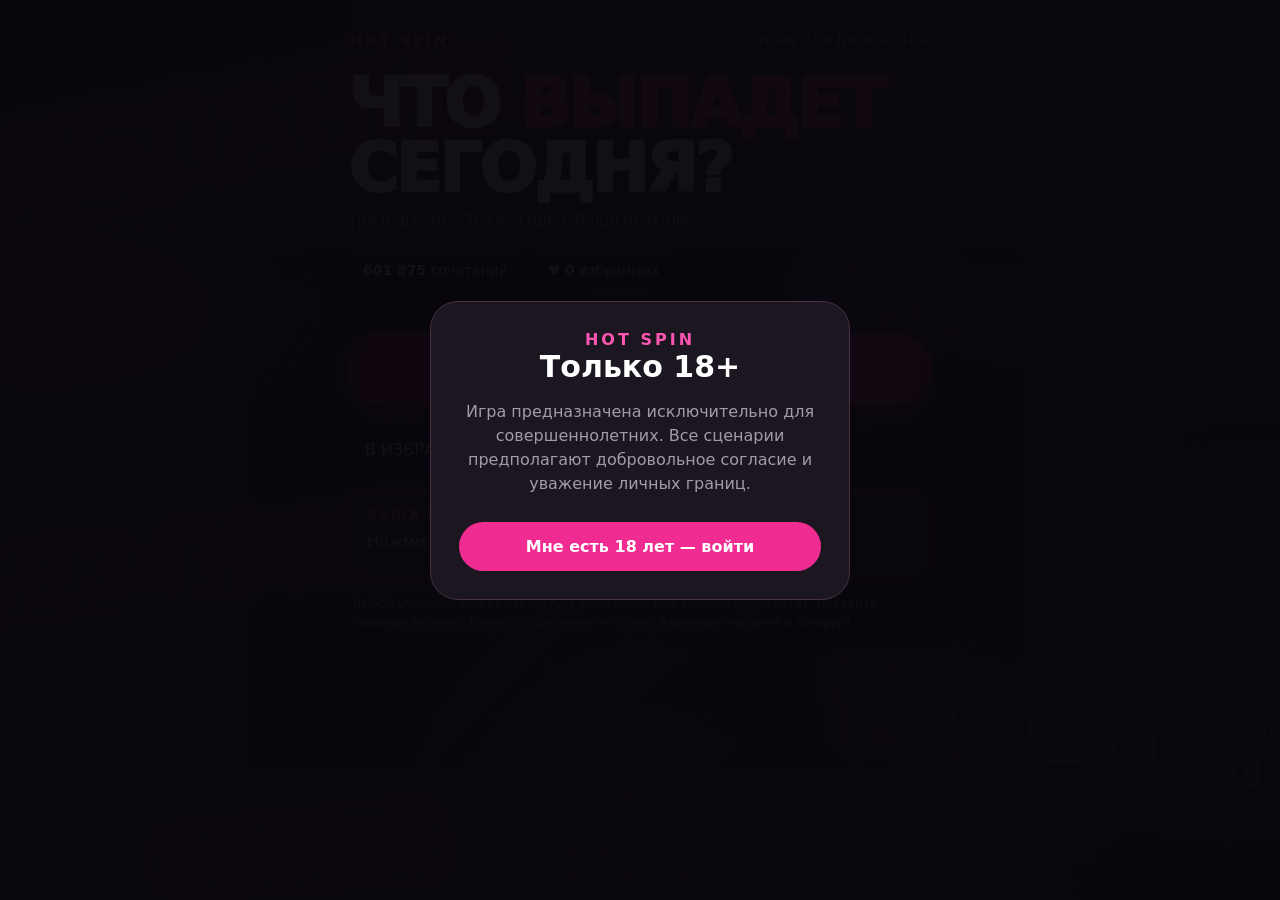
==== commit 7df41ea7: "Refresh HOT SPIN combination total" ====
--- a/hot-spin/index.html
+++ b/hot-spin/index.html
@@ -69,7 +69,7 @@
 <main>
 <div class="top"><span class="brand">HOT SPIN</span><span>ИГРА ДЛЯ ДВОИХ · 18+</span></div>
 <h1>ЧТО <span class="hot">ВЫПАДЕТ</span><br>СЕГОДНЯ?</h1><p class="sub">Три барабана. Тысячи идей. Ваши правила.</p>
-<div class="pills"><span class="pill"><b id="total">187 500</b> сочетаний</span><span class="pill">♥ <b id="favCount">0</b> избранных</span></div>
+<div class="pills"><span class="pill"><b id="total">601 875</b> сочетаний</span><span class="pill">♥ <b id="favCount">0</b> избранных</span></div>
 <section id="drums"></section>
 <button class="spin" id="spin">КРУТИТЬ</button>
 <div class="actions"><button class="secondary" id="save">В ИЗБРАННОЕ</button><button class="secondary" id="again">НОВАЯ КОМБИНАЦИЯ</button></div>
@@ -131,6 +131,32 @@
 "Объятия сидя лицом друг к другу",
 "Полулёжа с опорой на подушки",
 "Поза с индивидуально выбранной опорой"
+,
+ "Поза лёжа на боку с опорой на подушку",
+ "Полулёжа лицом друг к другу",
+ "Сидя на кровати с опорой на спину",
+ "Сидя на полу у стены",
+ "Стоя лицом друг к другу в объятиях",
+ "Стоя спиной к партнёру у стены",
+ "На боку с одной ногой на подушке",
+ "Лёжа поперёк кровати с опорой",
+ "Сидя лицом к лицу на краю кровати",
+ "Полусидя с опорой на изголовье",
+ "Лёжа лицом друг к другу на боку",
+ "Поза объятий сзади лёжа",
+ "Поза объятий сидя на коленях",
+ "Стоя у устойчивого комода с опорой",
+ "Сидя на устойчивом кресле боком",
+ "Лёжа с валиком под коленями",
+ "Лёжа с подушкой под бёдрами",
+ "На четвереньках с опорой на предплечья",
+ "Сидя спиной к партнёру между его ног",
+ "Стоя лицом к лицу с переплетёнными руками",
+ "Полулёжа бок о бок",
+ "Поза у края кровати с опорой на руки",
+ "Сидя на полу лицом к лицу",
+ "Лёжа на спине с ногами согнутыми и опорой",
+ "Свободная поза с выбранной обоими опорой"
 ],
 "РОЛЕВАЯ ИГРА":[
   "Незнакомцы в баре",
@@ -183,6 +209,32 @@
   "Организатор и гость закрытой вечеринки",
   "Анонимные собеседники по переписке",
   "Вы сами выбираете роли"
+,
+ "Актёр и режиссёр после репетиции",
+ "Два незнакомца в ночном поезде",
+ "Соседи по гостиничному номеру",
+ "Владелец ресторана и критик",
+ "Писатель и редактор",
+ "Музыкант и поклонник после концерта",
+ "Ведущий и гость ток-шоу",
+ "Стилист и клиент на фотосессии",
+ "Два конкурента на деловой встрече",
+ "Сотрудники, задержавшиеся после корпоратива",
+ "Экскурсовод и путешественник",
+ "Повар и дегустатор",
+ "Художник и натурщик",
+ "Диджей и гость закрытого клуба",
+ "Знаменитость и интервьюер",
+ "Владелец книжного магазина и посетитель",
+ "Соседи, встретившиеся на лестнице",
+ "Два участника маскарада",
+ "Партнёры по танцевальному мастер-классу",
+ "Организатор и VIP-гость",
+ "Путешественники в незнакомом городе",
+ "Сценарист и актриса на пробах",
+ "Фокусник и ассистент",
+ "Соперники на дружеском соревновании",
+ "Два тайных поклонника, раскрывших личности"
 ],
 "ПИКАНТНЫЙ ЭЛЕМЕНТ":[
  "ПИКАНТНЫЙ ЭЛЕМЕНТ",
@@ -262,6 +314,37 @@
  "Мягкая игрушка как реквизит",
  "Ремень как часть костюма — не для фиксации",
  "Лёгкий шарф как часть костюма"
+,
+ "Две подушки разной высоты для опоры",
+ "Свернутый плед как мягкий валик",
+ "Мягкая подушка под колени",
+ "Мягкая подушка под спину",
+ "Шёлковый шарф как деталь образа",
+ "Контрастная рубашка для смены образа",
+ "Жилет или пиджак для ролевого костюма",
+ "Бабочка или галстук для образа",
+ "Мягкая шляпа или кепка",
+ "Длинные перчатки как аксессуар",
+ "Декоративная брошь",
+ "Нарядный пояс как часть костюма",
+ "Лёгкая накидка на плечи",
+ "Мягкая повязка для волос",
+ "Атласная наволочка для тактильного контраста",
+ "Мягкий плед для уютной сцены",
+ "Небольшой валик под поясницу",
+ "Свернутое полотенце под колени",
+ "Мягкая подкладка под локти",
+ "Пушистые носки для домашнего образа",
+ "Домашняя рубашка второго размера",
+ "Нарядный шарф для смены образа",
+ "Мягкая кисть для лёгких прикосновений",
+ "Перышко для лёгких прикосновений",
+ "Мягкий косметический спонж",
+ "Пуховка для пудры",
+ "Массажный ролик с гладкой поверхностью",
+ "Мягкий массажный мяч",
+ "Лосьон для массажа, подходящий обоим",
+ "Ароматическая свеча в безопасном подсвечнике"
 ];
 const keys=Object.keys(data), state={}, root=document.getElementById('drums');
 const poseDescriptions={"Самапада (Равновесие)":"Партнёрша лежит на спине, ноги вытянуты; партнёр располагается сверху. Классический вариант лицом к лицу с возможностью смотреть друг на друга и обниматься.","Утпхуллака (Раскрывающийся цветок)":"Партнёрша лежит на спине, сгибает колени и разводит бёдра настолько, насколько удобно. Положение можно менять с помощью подушки.","Джумбхитака (Зевок)":"Партнёрша лежит на спине, поднимает согнутые ноги и разводит колени. Партнёр поддерживает бёдра или голени; амплитуду выбирают без напряжения.","Индрани (Поза царицы)":"Партнёрша лежит на спине и подтягивает согнутые колени к груди. Партнёр располагается сверху с опорой на матрас. Не форсируйте сгибание бёдер.","Сампутика (Шкатулка)":"Партнёрша лежит на спине с соединёнными или близко расположенными ногами. Положение ног выбирают так, чтобы сохранялся комфорт.","Пидитака (Сжатие)":"Партнёрша обхватывает ногами бёдра партнёра или скрещивает голени. Положение помогает сохранять близкий контакт.","Вештитака (Обвивающая)":"Партнёрша лежит на спине и располагает одну ногу выше на бедре или плече партнёра, вторую оставляет согнутой или вытянутой. Выбирайте удобную амплитуду.","Бадавака (Кобылица)":"Партнёрша лежит на спине, обе ноги подняты и опираются на плечи партнёра. Вариант требует подвижности; при дискомфорте ноги опускают.","Паршвасампута (Боковое соединение)":"Оба партнёра лежат на боку лицом друг к другу, ноги могут быть слегка переплетены. Расслабленный вариант для неспешной близости.","Ложки (Тирьяк)":"Оба партнёра лежат на боку в одном направлении, один располагается позади другого. Можно подложить подушку между коленями.","Ножницы (Картари)":"Партнёры лежат на боку лицом друг к другу, тела расположены под небольшим углом, ноги перекрещены. Угол выбирают свободно.","Упавиштака (Наездница)":"Один партнёр лежит на спине, второй располагается сверху лицом к нему, опираясь на колени или стопы. Верхний партнёр регулирует положение и темп.","Бхрамарака (Пчела)":"Вариант позиции сверху лицом к партнёру: вместо вертикальных движений можно делать небольшие круговые движения тазом, если обоим удобно.","Преха (Качели)":"Партнёрша располагается сверху и слегка отклоняет корпус назад, опираясь руками на бёдра партнёра или матрас. Не перегружайте спину.","Обратная наездница":"Партнёр лежит на спине, партнёрша располагается сверху спиной к его лицу. Для устойчивости можно опираться на колени или стопы.","Дхенука (Корова)":"Партнёрша стоит на четвереньках, опираясь на ладони и колени; партнёр располагается сзади на коленях. Под колени можно положить мягкую подкладку.","Гардхабха (Осел)":"Партнёрша опускается на предплечья, сохраняя удобную опору под коленями; партнёр располагается сзади. Не нужно чрезмерно прогибать поясницу.","Вьягхра (Тигр)":"Партнёрша опирается на предплечья и колени, партнёр располагается сзади и наклоняется ближе для объятий.","Падмасана (Лотос)":"Партнёр сидит со скрещёнными ногами, второй садится к нему лицом на колени и обнимает. Под спину можно поставить подушки.","Югмапада (Парные ноги)":"Партнёры сидят лицом друг к другу, ноги вытянуты и расположены по сторонам. Можно опираться руками сзади и менять угол ног.","Джанукурпара (Опора на стену)":"Один партнёр стоит спиной к стене и при желании сгибает одну ногу, второй стоит напротив. Стена служит опорой для равновесия.","Тривикрама (Шагающий)":"Вариант стоя с поддержкой за бёдра. Используйте только если обоим хватает сил и есть надёжная опора; безопаснее оставить обе ноги на полу.","Аваламбитака (Подвешенная)":"Партнёрша опирается спиной о стену, партнёр поддерживает её под бёдра. Это сложный вариант: не переносите весь вес без уверенной подготовки.","Миссионерская с опорой на подушки":"Партнёрша лежит на спине, под поясницей или коленями подушка. Партнёр располагается сверху лицом к ней.","Миссионерская с согнутыми коленями":"Партнёрша лежит на спине с согнутыми коленями и стопами на поверхности. Партнёр располагается сверху; положение ног можно менять.","Лицом к лицу, ноги вытянуты":"Оба партнёра располагаются лицом друг к другу; ноги вытянуты вдоль кровати. Подходит для тесного контакта и объятий.","Лицом к лицу, ноги согнуты":"Партнёры лежат лицом друг к другу, колени слегка согнуты. Можно сблизить бёдра или подложить подушки.","Бок о бок, лицом друг к другу":"Оба лежат на боку, лицом друг к другу. Ноги свободно согнуты; удобно менять расстояние и положение.","Бок о бок, спиной к партнёру":"Оба лежат на боку в одном направлении. Положение можно дополнить подушкой между коленями.","Боковое соединение с переплетёнными ногами":"Партнёры лежат на боку лицом друг к другу и легко переплетают ноги. Не тяните и не фиксируйте ноги силой.","Наездница с опорой на колени":"Один партнёр лежит на спине, второй сверху лицом к нему и опирается на колени. Под колени можно положить мягкую подушку.","Наездница с опорой на стопы":"Партнёрша сверху лицом к партнёру, опирается на стопы или колени — как устойчивее. Можно держаться за руки для баланса.","Наездница с наклоном вперёд":"Партнёрша сверху лицом к партнёру и немного наклоняет корпус вперёд, опираясь руками на матрас или плечи.","Наездница с наклоном назад":"Партнёрша сверху лицом к партнёру и слегка отклоняет корпус назад, используя руки как дополнительную опору.","Наездница с поворотом корпуса":"Партнёрша сверху лицом к партнёру и мягко поворачивает корпус вправо или влево, сохраняя устойчивую опору.","Обратная наездница с опорой на колени":"Партнёрша сверху спиной к партнёру, опирается на колени. Руки можно поставить на бёдра партнёра или матрас.","Позиция сзади на четвереньках":"Партнёрша стоит на ладонях и коленях, партнёр располагается сзади. Под колени можно подложить полотенце или подушку.","Позиция сзади с опорой на локти":"Партнёрша опирается на предплечья и колени, партнёр располагается сзади. Поясницу держат в естественном положении.","Позиция сзади лёжа на боку":"Оба партнёра лежат на боку в одном направлении, один располагается позади другого. Это менее энергозатратный вариант.","Позиция сзади стоя у опоры":"Оба партнёра стоят; один слегка наклоняется вперёд и опирается руками на устойчивую поверхность. Поверхность не должна скользить.","Поза сидя лицом к лицу":"Партнёры сидят лицом друг к другу на кровати или устойчивой поверхности, сближаясь для объятий. Под спину можно положить подушки.","Лотос с опорой на подушки":"Один партнёр сидит со скрещёнными ногами, второй — лицом к нему на коленях. Подушки за спиной помогают сохранить удобную осанку.","Сидя на краю кровати":"Один партнёр сидит на краю устойчивой кровати, второй располагается лицом к нему. Поверхность не должна шататься.","Сидя на устойчивом кресле":"Один партнёр сидит в устойчивом кресле, второй располагается сверху лицом к нему или рядом. Кресло должно стоять на нескользком полу.","Стоя лицом к лицу у стены":"Партнёры стоят лицом друг к другу; один может опереться спиной о стену. Стена помогает сохранять равновесие.","Стоя с опорой на устойчивую поверхность":"Один партнёр стоит и опирается руками на устойчивый стол или комод. Не используйте хрупкую или шаткую мебель.","Стоя с одной ногой на невысокой опоре":"Один партнёр стоит, поставив одну ногу на невысокую устойчивую подставку. Высота должна быть комфортной, без растяжения.","Объятия сидя лицом друг к другу":"Партнёры сидят лицом к лицу, обнимаются и выбирают удобное положение ног. Можно опереться спиной о стену.","Полулёжа с опорой на подушки":"Один или оба партнёра располагаются полулёжа, опираясь на несколько подушек. Угол подбирают так, чтобы не напрягать шею и поясницу.","Поза с индивидуально выбранной опорой":"Выберите удобное положение и добавьте подушки, валик или устойчивую опору. Главное — комфорт, равновесие и возможность свободно сменить позу."};
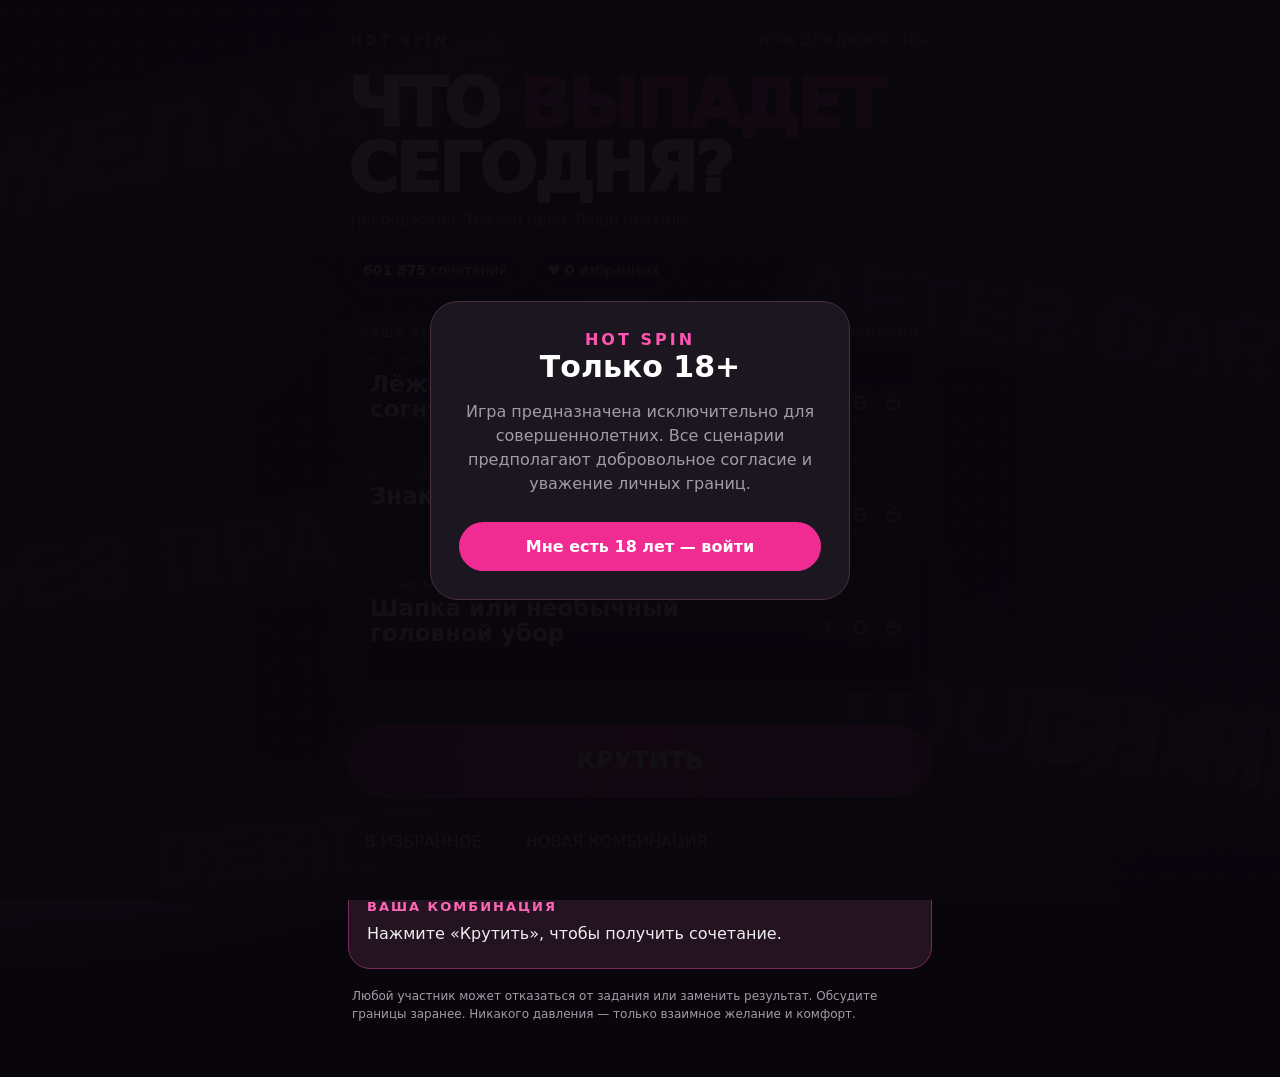
==== commit cf51c7f8: "Fix missing closing brace in HOT SPIN data object" ====
--- a/hot-spin/index.html
+++ b/hot-spin/index.html
@@ -65,7 +65,7 @@
 <div class="wall-tag wall-five">DESIRE</div>
 </div>
 
-<div class="gate" id="ageGate"><div class="gatebox"><div class="brand">HOT SPIN</div><h2>Только 18+</h2><p>Игра предназначена исключительно для совершеннолетних. Все сценарии предполагают добровольное согласие и уважение личных границ.</p><button id="ageYes">Мне есть 18 лет — войти</button></div></div>
+<div class="gate" id="ageGate"><div class="gatebox"><div class="brand">HOT SPIN</div><h2>Только 18+</h2><p>Игра предназначена исключительно для совершеннолетних. Все сценарии предполагают добровольное согласие и уважение личных границ.</p><button id="ageYes" type="button" onclick="document.getElementById('ageGate').style.display='none'" style="position:relative;z-index:20;pointer-events:auto;touch-action:manipulation;cursor:pointer">Мне есть 18 лет — войти</button></div></div>
 <main>
 <div class="top"><span class="brand">HOT SPIN</span><span>ИГРА ДЛЯ ДВОИХ · 18+</span></div>
 <h1>ЧТО <span class="hot">ВЫПАДЕТ</span><br>СЕГОДНЯ?</h1><p class="sub">Три барабана. Тысячи идей. Ваши правила.</p>
@@ -345,7 +345,7 @@
  "Мягкий массажный мяч",
  "Лосьон для массажа, подходящий обоим",
  "Ароматическая свеча в безопасном подсвечнике"
-];
+]};
 const keys=Object.keys(data), state={}, root=document.getElementById('drums');
 const poseDescriptions={"Самапада (Равновесие)":"Партнёрша лежит на спине, ноги вытянуты; партнёр располагается сверху. Классический вариант лицом к лицу с возможностью смотреть друг на друга и обниматься.","Утпхуллака (Раскрывающийся цветок)":"Партнёрша лежит на спине, сгибает колени и разводит бёдра настолько, насколько удобно. Положение можно менять с помощью подушки.","Джумбхитака (Зевок)":"Партнёрша лежит на спине, поднимает согнутые ноги и разводит колени. Партнёр поддерживает бёдра или голени; амплитуду выбирают без напряжения.","Индрани (Поза царицы)":"Партнёрша лежит на спине и подтягивает согнутые колени к груди. Партнёр располагается сверху с опорой на матрас. Не форсируйте сгибание бёдер.","Сампутика (Шкатулка)":"Партнёрша лежит на спине с соединёнными или близко расположенными ногами. Положение ног выбирают так, чтобы сохранялся комфорт.","Пидитака (Сжатие)":"Партнёрша обхватывает ногами бёдра партнёра или скрещивает голени. Положение помогает сохранять близкий контакт.","Вештитака (Обвивающая)":"Партнёрша лежит на спине и располагает одну ногу выше на бедре или плече партнёра, вторую оставляет согнутой или вытянутой. Выбирайте удобную амплитуду.","Бадавака (Кобылица)":"Партнёрша лежит на спине, обе ноги подняты и опираются на плечи партнёра. Вариант требует подвижности; при дискомфорте ноги опускают.","Паршвасампута (Боковое соединение)":"Оба партнёра лежат на боку лицом друг к другу, ноги могут быть слегка переплетены. Расслабленный вариант для неспешной близости.","Ложки (Тирьяк)":"Оба партнёра лежат на боку в одном направлении, один располагается позади другого. Можно подложить подушку между коленями.","Ножницы (Картари)":"Партнёры лежат на боку лицом друг к другу, тела расположены под небольшим углом, ноги перекрещены. Угол выбирают свободно.","Упавиштака (Наездница)":"Один партнёр лежит на спине, второй располагается сверху лицом к нему, опираясь на колени или стопы. Верхний партнёр регулирует положение и темп.","Бхрамарака (Пчела)":"Вариант позиции сверху лицом к партнёру: вместо вертикальных движений можно делать небольшие круговые движения тазом, если обоим удобно.","Преха (Качели)":"Партнёрша располагается сверху и слегка отклоняет корпус назад, опираясь руками на бёдра партнёра или матрас. Не перегружайте спину.","Обратная наездница":"Партнёр лежит на спине, партнёрша располагается сверху спиной к его лицу. Для устойчивости можно опираться на колени или стопы.","Дхенука (Корова)":"Партнёрша стоит на четвереньках, опираясь на ладони и колени; партнёр располагается сзади на коленях. Под колени можно положить мягкую подкладку.","Гардхабха (Осел)":"Партнёрша опускается на предплечья, сохраняя удобную опору под коленями; партнёр располагается сзади. Не нужно чрезмерно прогибать поясницу.","Вьягхра (Тигр)":"Партнёрша опирается на предплечья и колени, партнёр располагается сзади и наклоняется ближе для объятий.","Падмасана (Лотос)":"Партнёр сидит со скрещёнными ногами, второй садится к нему лицом на колени и обнимает. Под спину можно поставить подушки.","Югмапада (Парные ноги)":"Партнёры сидят лицом друг к другу, ноги вытянуты и расположены по сторонам. Можно опираться руками сзади и менять угол ног.","Джанукурпара (Опора на стену)":"Один партнёр стоит спиной к стене и при желании сгибает одну ногу, второй стоит напротив. Стена служит опорой для равновесия.","Тривикрама (Шагающий)":"Вариант стоя с поддержкой за бёдра. Используйте только если обоим хватает сил и есть надёжная опора; безопаснее оставить обе ноги на полу.","Аваламбитака (Подвешенная)":"Партнёрша опирается спиной о стену, партнёр поддерживает её под бёдра. Это сложный вариант: не переносите весь вес без уверенной подготовки.","Миссионерская с опорой на подушки":"Партнёрша лежит на спине, под поясницей или коленями подушка. Партнёр располагается сверху лицом к ней.","Миссионерская с согнутыми коленями":"Партнёрша лежит на спине с согнутыми коленями и стопами на поверхности. Партнёр располагается сверху; положение ног можно менять.","Лицом к лицу, ноги вытянуты":"Оба партнёра располагаются лицом друг к другу; ноги вытянуты вдоль кровати. Подходит для тесного контакта и объятий.","Лицом к лицу, ноги согнуты":"Партнёры лежат лицом друг к другу, колени слегка согнуты. Можно сблизить бёдра или подложить подушки.","Бок о бок, лицом друг к другу":"Оба лежат на боку, лицом друг к другу. Ноги свободно согнуты; удобно менять расстояние и положение.","Бок о бок, спиной к партнёру":"Оба лежат на боку в одном направлении. Положение можно дополнить подушкой между коленями.","Боковое соединение с переплетёнными ногами":"Партнёры лежат на боку лицом друг к другу и легко переплетают ноги. Не тяните и не фиксируйте ноги силой.","Наездница с опорой на колени":"Один партнёр лежит на спине, второй сверху лицом к нему и опирается на колени. Под колени можно положить мягкую подушку.","Наездница с опорой на стопы":"Партнёрша сверху лицом к партнёру, опирается на стопы или колени — как устойчивее. Можно держаться за руки для баланса.","Наездница с наклоном вперёд":"Партнёрша сверху лицом к партнёру и немного наклоняет корпус вперёд, опираясь руками на матрас или плечи.","Наездница с наклоном назад":"Партнёрша сверху лицом к партнёру и слегка отклоняет корпус назад, используя руки как дополнительную опору.","Наездница с поворотом корпуса":"Партнёрша сверху лицом к партнёру и мягко поворачивает корпус вправо или влево, сохраняя устойчивую опору.","Обратная наездница с опорой на колени":"Партнёрша сверху спиной к партнёру, опирается на колени. Руки можно поставить на бёдра партнёра или матрас.","Позиция сзади на четвереньках":"Партнёрша стоит на ладонях и коленях, партнёр располагается сзади. Под колени можно подложить полотенце или подушку.","Позиция сзади с опорой на локти":"Партнёрша опирается на предплечья и колени, партнёр располагается сзади. Поясницу держат в естественном положении.","Позиция сзади лёжа на боку":"Оба партнёра лежат на боку в одном направлении, один располагается позади другого. Это менее энергозатратный вариант.","Позиция сзади стоя у опоры":"Оба партнёра стоят; один слегка наклоняется вперёд и опирается руками на устойчивую поверхность. Поверхность не должна скользить.","Поза сидя лицом к лицу":"Партнёры сидят лицом друг к другу на кровати или устойчивой поверхности, сближаясь для объятий. Под спину можно положить подушки.","Лотос с опорой на подушки":"Один партнёр сидит со скрещёнными ногами, второй — лицом к нему на коленях. Подушки за спиной помогают сохранить удобную осанку.","Сидя на краю кровати":"Один партнёр сидит на краю устойчивой кровати, второй располагается лицом к нему. Поверхность не должна шататься.","Сидя на устойчивом кресле":"Один партнёр сидит в устойчивом кресле, второй располагается сверху лицом к нему или рядом. Кресло должно стоять на нескользком полу.","Стоя лицом к лицу у стены":"Партнёры стоят лицом друг к другу; один может опереться спиной о стену. Стена помогает сохранять равновесие.","Стоя с опорой на устойчивую поверхность":"Один партнёр стоит и опирается руками на устойчивый стол или комод. Не используйте хрупкую или шаткую мебель.","Стоя с одной ногой на невысокой опоре":"Один партнёр стоит, поставив одну ногу на невысокую устойчивую подставку. Высота должна быть комфортной, без растяжения.","Объятия сидя лицом друг к другу":"Партнёры сидят лицом к лицу, обнимаются и выбирают удобное положение ног. Можно опереться спиной о стену.","Полулёжа с опорой на подушки":"Один или оба партнёра располагаются полулёжа, опираясь на несколько подушек. Угол подбирают так, чтобы не напрягать шею и поясницу.","Поза с индивидуально выбранной опорой":"Выберите удобное положение и добавьте подушки, валик или устойчивую опору. Главное — комфорт, равновесие и возможность свободно сменить позу."};
 function showPoseInfo(name){const layer=document.createElement('div');layer.className='poseInfo';layer.innerHTML='<div class="poseInfoBox" role="dialog" aria-modal="true"><h3></h3><p></p><button type="button">Понятно</button></div>';layer.querySelector('h3').textContent=name;layer.querySelector('p').textContent=poseDescriptions[name]||'Выберите комфортное положение и устойчивую опору. Не допускайте боли или чрезмерного напряжения.';const close=()=>layer.remove();layer.addEventListener('click',e=>{if(e.target===layer)close()});layer.querySelector('button').addEventListener('click',close);document.addEventListener('keydown',function esc(e){if(e.key==='Escape'){close();document.removeEventListener('keydown',esc)}});document.body.appendChild(layer);layer.querySelector('button').focus();}
@@ -353,6 +353,7 @@
 function showRoleInfo(name){const layer=document.createElement("div");layer.className="poseInfo";layer.innerHTML='<div class="poseInfoBox" role="dialog" aria-modal="true"><h3></h3><p></p><button type="button">Понятно</button></div>';layer.querySelector("h3").textContent=name;layer.querySelector("p").textContent=roleDescriptions[name]||"Заранее обсудите сценарий и границы, а играть можно только по взаимному согласию.";const close=()=>layer.remove();layer.addEventListener("click",e=>{if(e.target===layer)close()});layer.querySelector("button").addEventListener("click",close);document.addEventListener("keydown",function esc(e){if(e.key==="Escape"){close();document.removeEventListener("keydown",esc)}});document.body.appendChild(layer);layer.querySelector("button").focus();}
 keys.forEach((k,i)=>state[k]={value:data[k][Math.floor(Math.random()*data[k].length)],locked:false});
 function render(){root.innerHTML='';const c=document.createElement('article');c.className='card single-drum';c.innerHTML='<div class="cardhead"><span>ВАША КОМБИНАЦИЯ · 3 СЕКТОРА</span><span class="locked">'+keys.filter(k=>state[k].locked).length+' / 3 закреплено</span></div><div class="reelValues">'+keys.map((k,i)=>'<div class="reelRow"><div class="reelLabel">0'+(i+1)+' &nbsp;'+k+'</div><div class="reelValue" data-key="'+k+'">'+state[k].value+'</div><div class="reelTools"><button class="poseHelp" data-key="'+k+'" aria-label="Описание" title="Описание">?</button><button class="reroll" data-key="'+k+'" aria-label="Крутить барабан" title="Крутить"><svg viewBox="0 0 24 24" aria-hidden="true"><path d="M20 7v5h-5"/><path d="M4.8 9A8 8 0 0 1 18.5 6L20 7M4 17v-5h5"/><path d="M19.2 15A8 8 0 0 1 5.5 18L4 17"/></svg></button><button class="lock" data-key="'+k+'" aria-label="'+(state[k].locked?'Открыть барабан':'Зафиксировать барабан')+'" title="'+(state[k].locked?'Открыть':'Зафиксировать')+'"><svg viewBox="0 0 24 24" aria-hidden="true">'+(state[k].locked?'<rect x="4" y="10" width="16" height="11" rx="2"/><path d="M8 10V7a4 4 0 0 1 8 0v3"/>':'<rect x="4" y="10" width="16" height="11" rx="2"/><path d="M8 10V7a4 4 0 0 1 7.5-2"/>')+'</svg></button></div></div>').join('')+'</div>';c.querySelectorAll('.poseHelp').forEach(btn=>btn.addEventListener('click',()=>{const k=btn.dataset.key;const value=state[k].value;if(k==='ПОЗА')showPoseInfo(value);else if(k==='РОЛЕВАЯ ИГРА')showRoleInfo(value);else showElementInfo(value);}));c.querySelectorAll('.reroll').forEach(btn=>btn.addEventListener('click',()=>{const k=btn.dataset.key;if(!state[k].locked){state[k].value=pick(k);render();showSummary();}}));c.querySelectorAll('.lock').forEach(btn=>btn.addEventListener('click',()=>{const k=btn.dataset.key;state[k].locked=!state[k].locked;render();}));root.appendChild(c);if(root.classList.contains('rolling'))root.querySelector('.reelValues')?.classList.add('rolling');}
+render(); // Отрисовываем барабаны сразу, не дожидаясь подключения остальных обработчиков.
 function showElementInfo(name){const layer=document.createElement('div');layer.className='poseInfo';layer.innerHTML='<div class="poseInfoBox" role="dialog" aria-modal="true"><h3></h3><p></p><button type="button">Понятно</button></div>';layer.querySelector('h3').textContent=name;layer.querySelector('p').textContent='Обсудите этот элемент заранее и используйте только по взаимному согласию. Учитывайте комфорт, индивидуальную чувствительность и безопасность. Любой участник может остановить игру в любой момент.';const close=()=>layer.remove();layer.addEventListener('click',e=>{if(e.target===layer)close()});layer.querySelector('button').addEventListener('click',close);document.addEventListener('keydown',function esc(e){if(e.key==='Escape'){close();document.removeEventListener('keydown',esc)}});document.body.appendChild(layer);layer.querySelector('button').focus();}
 function pick(k){const a=data[k];return a[Math.floor(Math.random()*a.length)];}
 function showSummary(){document.getElementById('summary').innerHTML=keys.map(k=>'<p><b>'+k+':</b> '+state[k].value+'</p>').join('');}
@@ -362,7 +363,7 @@
 const favKey='hotspin_favs_v1';let favs=[];try{favs=JSON.parse(localStorage.getItem(favKey)||'[]')}catch(e){}
 function count(){document.getElementById('favCount').textContent=favs.length}
 document.getElementById('save').addEventListener('click',()=>{const item=keys.map(k=>state[k].value).join(' | ');if(!favs.includes(item))favs.push(item);try{localStorage.setItem(favKey,JSON.stringify(favs));}catch(e){}count();document.getElementById('save').textContent='СОХРАНЕНО';});
-document.getElementById('ageYes').addEventListener('click',()=>{document.getElementById('ageGate').classList.add('hidden');try{sessionStorage.setItem('hotspin_age_ok','1')}catch(e){}});
+const ageButton=document.getElementById('ageYes');const enterAgeGate=()=>{const gate=document.getElementById('ageGate');if(!gate||gate.dataset.accepted==='1')return;gate.dataset.accepted='1';gate.classList.add('hidden');gate.style.display='none';try{sessionStorage.setItem('hotspin_age_ok','1')}catch(e){}};ageButton.onclick=enterAgeGate;ageButton.addEventListener('click',enterAgeGate);ageButton.addEventListener('pointerup',enterAgeGate,{passive:true});
 try{if(sessionStorage.getItem('hotspin_age_ok')==='1')document.getElementById('ageGate').classList.add('hidden')}catch(e){}
 count();render();
 })();
